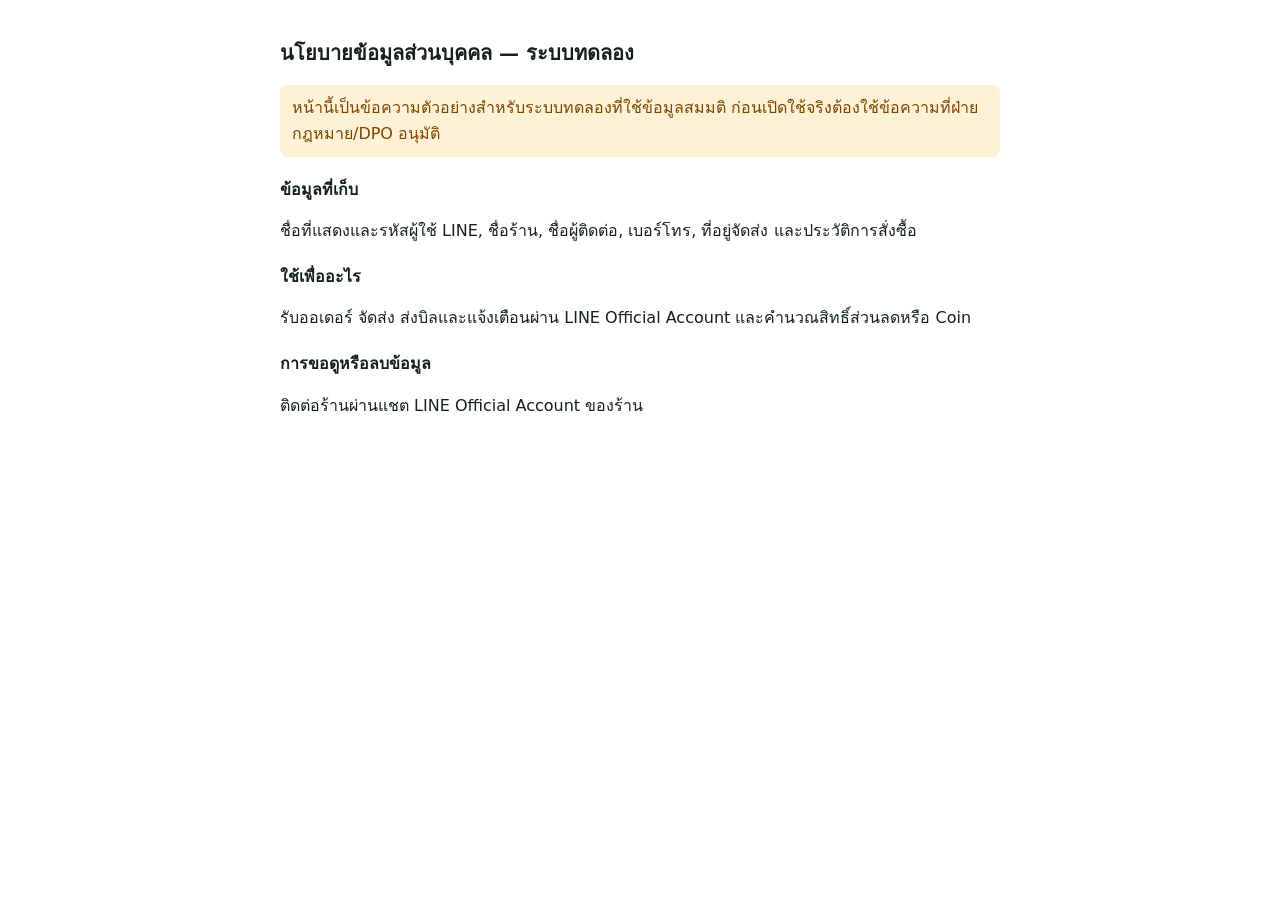
==== privacy.html @ 8c4835cb "Add files via upload" ====
<!doctype html>
<html lang="th">
<head>
<meta charset="utf-8">
<meta name="viewport" content="width=device-width, initial-scale=1">
<title>นโยบายข้อมูลส่วนบุคคล (ฉบับทดลอง)</title>
<style>
body{margin:0;background:#fff;color:#15201B;font-family:system-ui,-apple-system,"Segoe UI","Noto Sans Thai",sans-serif;line-height:1.6}
main{max-width:720px;margin:0 auto;padding:24px 16px}
h1{font-size:20px}h2{font-size:16px;margin-top:20px}
.note{background:#FFF1D6;color:#7A4600;padding:10px 12px;border-radius:8px}
@media (prefers-color-scheme: dark){body{background:#0E1311;color:#E4EBE8}.note{background:#33260E;color:#F2B552}}
</style>
</head>
<body>
<main>
<h1>นโยบายข้อมูลส่วนบุคคล — ระบบทดลอง</h1>
<p class="note">หน้านี้เป็นข้อความตัวอย่างสำหรับระบบทดลองที่ใช้ข้อมูลสมมติ ก่อนเปิดใช้จริงต้องใช้ข้อความที่ฝ่ายกฎหมาย/DPO อนุมัติ</p>
<h2>ข้อมูลที่เก็บ</h2>
<p>ชื่อที่แสดงและรหัสผู้ใช้ LINE, ชื่อร้าน, ชื่อผู้ติดต่อ, เบอร์โทร, ที่อยู่จัดส่ง และประวัติการสั่งซื้อ</p>
<h2>ใช้เพื่ออะไร</h2>
<p>รับออเดอร์ จัดส่ง ส่งบิลและแจ้งเตือนผ่าน LINE Official Account และคำนวณสิทธิ์ส่วนลดหรือ Coin</p>
<h2>การขอดูหรือลบข้อมูล</h2>
<p>ติดต่อร้านผ่านแชต LINE Official Account ของร้าน</p>
</main>
</body>
</html>
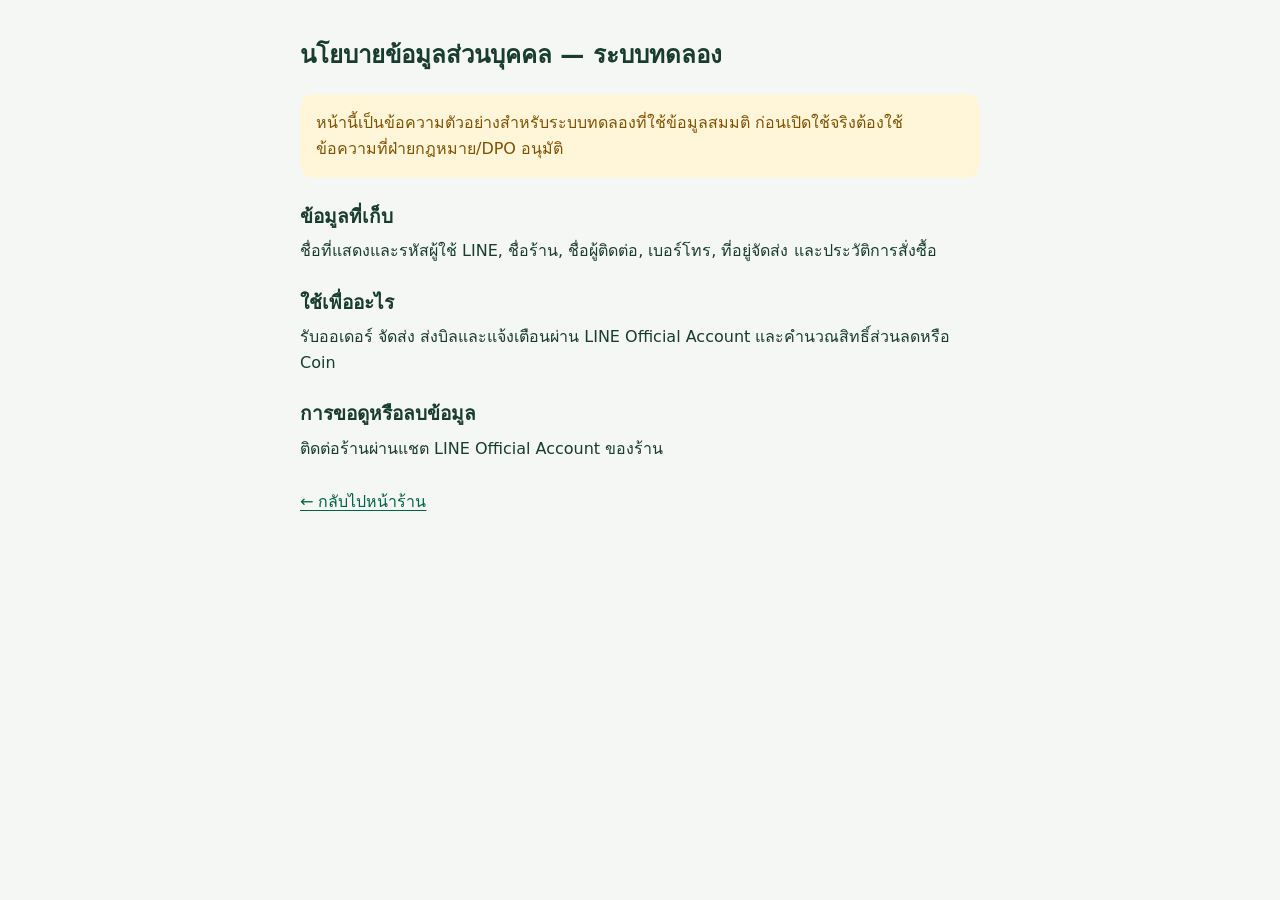
==== commit cb377441: "Add files via upload" ====
--- a/privacy.html
+++ b/privacy.html
@@ -4,16 +4,10 @@
 <meta charset="utf-8">
 <meta name="viewport" content="width=device-width, initial-scale=1">
 <title>นโยบายข้อมูลส่วนบุคคล (ฉบับทดลอง)</title>
-<style>
-body{margin:0;background:#fff;color:#15201B;font-family:system-ui,-apple-system,"Segoe UI","Noto Sans Thai",sans-serif;line-height:1.6}
-main{max-width:720px;margin:0 auto;padding:24px 16px}
-h1{font-size:20px}h2{font-size:16px;margin-top:20px}
-.note{background:#FFF1D6;color:#7A4600;padding:10px 12px;border-radius:8px}
-@media (prefers-color-scheme: dark){body{background:#0E1311;color:#E4EBE8}.note{background:#33260E;color:#F2B552}}
-</style>
+<link rel="stylesheet" href="style.css?v=20261004-ui2">
 </head>
 <body>
-<main>
+<main class="privacy-page">
 <h1>นโยบายข้อมูลส่วนบุคคล — ระบบทดลอง</h1>
 <p class="note">หน้านี้เป็นข้อความตัวอย่างสำหรับระบบทดลองที่ใช้ข้อมูลสมมติ ก่อนเปิดใช้จริงต้องใช้ข้อความที่ฝ่ายกฎหมาย/DPO อนุมัติ</p>
 <h2>ข้อมูลที่เก็บ</h2>
@@ -22,6 +16,7 @@
 <p>รับออเดอร์ จัดส่ง ส่งบิลและแจ้งเตือนผ่าน LINE Official Account และคำนวณสิทธิ์ส่วนลดหรือ Coin</p>
 <h2>การขอดูหรือลบข้อมูล</h2>
 <p>ติดต่อร้านผ่านแชต LINE Official Account ของร้าน</p>
+<p style="margin-top:28px"><a href="index.html?page=home">← กลับไปหน้าร้าน</a></p>
 </main>
 </body>
 </html>
--- a/style.css
+++ b/style.css
@@ -0,0 +1,86 @@
+/* Betagro Shop Phokeaw · white & green · no external font / icon dependency */
+:root{--bg:#F5F7F4;--surface:#FFFFFF;--surface-2:#F2F6F1;--sunk:#E7EEE8;--ink:#183C30;--ink-2:#465E53;--muted:#617368;--line:#E0E8DF;--line-2:#BBCDBF;--brand:#00845F;--brand-btn:#006B4E;--brand-ink:#006346;--brand-soft:#E9F4EC;--accent:#205B54;--accent-soft:#EAF3F2;--accent-ink:#235A54;--warn:#805200;--warn-soft:#FFF5D9;--bad:#AC2D26;--bad-soft:#FCEDEB;--good:#006346;--good-soft:#E9F4EC;--radius:18px;--top-height:90px;color-scheme:light}
+*{box-sizing:border-box}
+[hidden]{display:none!important}
+html{scroll-padding-top:100px}
+html,body{margin:0;background:var(--bg);color:var(--ink);font-family:"Leelawadee UI","Noto Sans Thai","Sukhumvit Set",system-ui,-apple-system,"Segoe UI",sans-serif;font-size:16px;line-height:1.6;-webkit-text-size-adjust:100%}
+button,input,select,textarea{font:inherit;color:inherit}
+button,a,input,select,textarea{-webkit-tap-highlight-color:transparent}
+button{touch-action:manipulation}
+button:focus-visible,a:focus-visible,input:focus-visible,select:focus-visible,textarea:focus-visible,summary:focus-visible{outline:3px solid #BD8B25;outline-offset:3px}
+button{cursor:pointer}button:disabled{cursor:not-allowed}
+a{color:var(--brand-ink);text-underline-offset:3px}
+h1,h2,h3,p{margin:0}h2{font-size:19px;line-height:1.5}h3{font-size:16px;line-height:1.5}small{font-size:13px}
+.ui-icon{display:inline-block;width:24px;height:24px;vertical-align:middle;flex-shrink:0}
+.top{position:sticky;top:0;z-index:5;background:var(--surface);border-bottom:1px solid var(--line)}
+.top-inner{max-width:1000px;margin:auto;display:flex;align-items:center;gap:12px;min-height:var(--top-height);padding:12px 20px}
+.top .t{flex:1;min-width:0;line-height:1.45}.top h1{font-size:16px;font-weight:700;overflow-wrap:anywhere}.top .t small{color:var(--muted);font-size:12px;display:block}.brand-name{font-family:Arial,sans-serif;font-size:12px;letter-spacing:1px;font-weight:800;display:block;color:var(--brand-ink);margin-bottom:3px}.brand-name span{font-family:"Leelawadee UI",sans-serif;font-weight:400;letter-spacing:0;color:var(--muted)}
+.brand-symbol{display:grid;place-items:center;width:44px;height:44px;flex-shrink:0;border:1px solid var(--line);border-radius:14px;background:var(--brand-soft);color:var(--brand-ink)}.brand-symbol .ui-icon{width:25px;height:25px}.demo-tag{font:700 10px Arial,sans-serif;letter-spacing:.8px;background:var(--surface-2);padding:5px 7px;border-radius:5px;color:var(--muted)}
+.ic{display:inline-grid;place-items:center;min-width:44px;width:44px;height:44px;border-radius:50%;border:1px solid var(--line);background:var(--surface);font-size:22px;flex-shrink:0}
+.wrap{max-width:760px;margin:0 auto;padding:20px 20px calc(116px + env(safe-area-inset-bottom,0px));display:flex;flex-direction:column;gap:18px;min-width:0}.wrap.wide{max-width:1140px}
+.box{background:var(--surface);border:1px solid var(--line);border-radius:var(--radius);padding:20px;min-width:0}.box h3{margin:0 0 10px}
+.row{display:flex;justify-content:space-between;gap:16px;padding:7px 0;font-size:14px;align-items:flex-start}.row span:first-child{color:var(--ink-2);min-width:0;overflow-wrap:anywhere}.row>span:last-child,.row>strong:last-child{flex-shrink:0;max-width:70%;text-align:right}.row .step{flex-shrink:0}.row.tot{font-weight:700;border-top:1px solid var(--line);margin-top:8px;padding-top:14px;align-items:center}.row.disc span:last-child{color:var(--good)}
+.num{font-variant-numeric:tabular-nums}.mono{font-family:ui-monospace,Menlo,Consolas,monospace;font-size:.9em;overflow-wrap:anywhere}.hint{font-size:13px;color:var(--muted);line-height:1.6}.price{font:750 23px/1.4 system-ui,sans-serif;letter-spacing:-.7px;color:var(--brand-ink);font-variant-numeric:tabular-nums}.big{font-size:28px;font-weight:700;color:var(--brand-ink)}
+.btn{display:inline-flex;align-items:center;justify-content:center;gap:8px;min-height:48px;padding:10px 18px;border-radius:12px;border:1px solid var(--line-2);background:var(--surface);font-weight:600;text-decoration:none;line-height:1.45;text-align:center}.btn.pri{background:var(--brand-btn);border-color:var(--brand-btn);color:#fff;box-shadow:0 4px 12px #006B4E12}.btn.blue{background:var(--accent);border-color:var(--accent);color:#fff}.btn.bad{color:var(--bad);border-color:var(--bad);background:var(--surface)}.btn.sm{min-height:44px;padding:8px 12px;font-size:13px}.btn.block{width:100%}.btn[disabled]{opacity:.48}.btn .ui-icon{width:20px;height:20px}.text-btn{border:0;background:transparent;color:var(--brand-ink);padding:10px 0;min-height:44px;font-size:14px;font-weight:700}
+.shop-hero{position:relative;isolation:isolate;overflow:hidden;border-radius:22px;background:#E7F0E3;min-height:226px;display:flex;align-items:center}.shop-hero>img{position:absolute;inset:0;width:100%;height:100%;object-fit:cover;object-position:70% 55%;z-index:-2}.shop-hero:after{content:"";position:absolute;inset:0;background:linear-gradient(90deg,#EAF1E6 5%,#EAF1E6F5 34%,#EAF1E608 80%);z-index:-1}.hero-copy{padding:27px;width:69%}.eyebrow{font:700 10px Arial,sans-serif;letter-spacing:.6px;color:#386748}.hero-copy h2{font-size:30px;line-height:1.35;letter-spacing:-.5px;color:#17472E;margin:11px 0}.hero-copy p{font-size:13px;color:#376046}.hero-tag{display:inline-block;font-size:12px;background:#fffC;color:#214B31;padding:5px 10px;border-radius:7px;margin-top:16px}.image-note{position:absolute;bottom:8px;right:10px;color:#183C30;background:#fffD;border-radius:4px;padding:1px 5px;font-size:10px}
+.intro{text-align:center;padding:12px 0}.intro h2{font-size:25px}.intro p{font-size:14px;color:var(--muted);margin-top:8px}.section-heading{display:flex;align-items:center;justify-content:space-between;gap:10px}.section-heading h2{display:flex;align-items:center;gap:8px;font-size:18px}.section-heading>.hint{font-size:12px}.section-sub{font-size:13px;color:var(--muted);margin:4px 0 12px}
+.tiles{display:grid;grid-template-columns:repeat(3,minmax(0,1fr));gap:10px}.tile{background:var(--surface);border:1px solid var(--line);border-radius:16px;padding:16px 5px;text-align:center;min-height:124px;display:flex;flex-direction:column;align-items:center;justify-content:center;gap:5px}.tile b{font-size:14px;font-weight:700;white-space:nowrap}.tile small{font-size:11px;color:var(--muted)}.tile-icon{display:grid;place-items:center;width:44px;height:44px;border-radius:14px;background:var(--brand-soft);color:var(--brand-ink);margin-bottom:3px}.tile.featured{background:var(--brand-btn);border-color:var(--brand-btn);color:#fff}.tile.featured .tile-icon{background:#FFFFFF20;color:#fff}.tile.featured small{color:#D3E8DD}.tile.featured b{font-size:16px}.tile:hover,.btn:not(:disabled):hover{filter:brightness(.98)}
+.benefit-strip{display:flex;gap:12px;align-items:center;border:1px solid var(--line);border-radius:16px;background:var(--surface);padding:14px 16px;text-align:left}.benefit-icon{color:var(--brand-ink);background:var(--brand-soft);border-radius:50%;padding:9px}.benefit-strip small{display:block;font-size:12px;color:var(--muted)}.benefit-strip b{font-size:25px;line-height:1.3;display:block}.benefit-strip b span{font-size:13px;font-weight:500}.benefit-end{margin-left:auto;font-size:12px;color:var(--muted);text-align:right}.coupon-strip{display:flex;align-items:center;gap:12px;padding:13px 15px;border:1px dashed #C3D9BA;border-radius:14px;background:#F0F6E9;color:#35582E}.coupon-strip b{font-size:14px}.coupon-strip small{display:block;font-size:12px}.demo-note{text-align:center;font-size:11px;color:var(--muted);margin:2px 0}
+.bottom-nav{position:fixed;bottom:0;left:0;right:0;z-index:6;display:flex;justify-content:center;background:var(--surface);border-top:1px solid var(--line);padding:8px 12px calc(8px + env(safe-area-inset-bottom,0px));box-shadow:0 -3px 18px #183C3005}.bottom-nav button{max-width:180px;flex:1;display:flex;flex-direction:column;align-items:center;gap:3px;min-height:51px;border:0;background:transparent;color:var(--muted);font-size:11px;padding:4px;border-radius:12px}.bottom-nav button.on{color:var(--brand-ink);font-weight:700;background:var(--brand-soft)}.bottom-nav .ui-icon{width:23px;height:23px}
+.catalog-tools{display:flex;flex-direction:column;gap:13px}.search-box{display:flex;align-items:center;gap:10px;border:1px solid var(--line-2);border-radius:14px;background:var(--surface);padding:0 14px;color:var(--muted)}.search-box input{min-width:0;flex:1;border:0;background:transparent;min-height:50px;outline-offset:0}.search-box:focus-within{border-color:var(--brand-ink);box-shadow:0 0 0 2px var(--brand-soft)}.search-box input::placeholder{color:var(--muted);font-size:14px}.chips{display:flex;gap:8px;overflow-x:auto;padding:3px 1px 6px;scrollbar-width:thin}.chip{border:1px solid var(--line);background:var(--surface);border-radius:999px;min-height:44px;padding:8px 17px;font-size:14px;white-space:nowrap;flex-shrink:0}.chip.on{background:var(--brand-btn);color:#fff;border-color:var(--brand-btn);font-weight:700}
+.bundle-section{background:#EBF2E4;border:1px solid #DFE9D6;border-radius:20px;padding:18px}.bundle-grid{display:grid;grid-template-columns:1fr 1fr;gap:12px}.bundle{background:var(--surface);border:1px solid #D9E5D2;border-radius:15px;padding:16px;display:flex;flex-direction:column;gap:9px;min-width:0}.bundle-top{display:flex;align-items:center;justify-content:space-between;color:var(--brand-ink)}.bundle-top .ui-icon{width:30px;height:30px}.bundle-label{font-size:11px;letter-spacing:.1px;background:var(--brand-soft);padding:4px 8px;border-radius:5px}.bundle .nm{font-size:16px}.bundle .it{font-size:12px;color:var(--muted);flex:1}.bundle-buy{display:flex;align-items:center;justify-content:space-between;gap:10px}.bundle-buy small{font-size:11px;color:var(--muted)}.saving{font-size:11px;color:var(--good)}.saving s{color:var(--muted);margin-right:5px}.bundle-section>p.hint{margin-top:10px;font-size:11px}.monthly-pick{display:flex;gap:12px;align-items:center;border-radius:14px;padding:15px;background:var(--accent-soft);color:var(--accent-ink)}.monthly-pick>span{flex:1;min-width:0}.monthly-pick small{display:block;font-size:11px}.monthly-pick b{font-size:14px}.monthly-pick strong{text-align:right;font-size:20px;flex-shrink:0}.monthly-pick strong small{font-size:11px;font-weight:400}
+.prod{display:grid;grid-template-columns:44px minmax(0,1fr);gap:10px 12px;padding:20px 0;border-top:1px solid var(--line)}.product-section .section-heading{padding-bottom:13px}.product-section .section-heading+.prod{border-top:0}.prod:last-child{padding-bottom:0}.product-symbol{width:44px;height:44px;display:grid;place-items:center;background:var(--surface-2);border-radius:12px;color:var(--brand-ink)}.product-symbol .ui-icon{width:27px;height:27px}.product-info .nm{font-size:16px;margin:0 0 4px;line-height:1.45}.product-meta{font:11px system-ui,sans-serif;color:var(--muted)}.product-buy{grid-column:2;display:flex;align-items:center;justify-content:space-between;gap:8px}.product-buy small{font-size:12px;color:var(--muted)}.tiers{grid-column:2;display:flex;flex-wrap:wrap;gap:6px;font-size:11px;color:var(--ink-2)}.tiers>span{background:var(--surface-2);padding:4px 7px;border-radius:5px}.tiers b{margin-left:3px}.prod.oos .product-symbol,.prod.oos .price{color:var(--muted)}.prod.oos{background:var(--surface-2);margin:0 -8px;padding-left:8px;padding-right:8px;border-radius:12px}.badge{display:inline-block;font-size:10px;padding:2px 7px;border-radius:5px;background:var(--brand-soft);color:var(--brand-ink);font-weight:600;margin-left:4px;vertical-align:2px;white-space:nowrap;font-family:"Leelawadee UI",sans-serif}.badge.r{background:var(--bad-soft);color:var(--bad)}.badge.b{background:var(--accent-soft);color:var(--accent-ink)}
+.step{display:inline-flex;align-items:center;border:1px solid var(--line-2);border-radius:12px;overflow:hidden;height:44px;background:var(--surface);flex-shrink:0}.step button{width:44px;height:44px;border:0;background:var(--brand-soft);color:var(--brand-ink);font-size:23px;line-height:1}.step span{min-width:32px;text-align:center;font-weight:700;font-size:15px;font-variant-numeric:tabular-nums}.add-btn{height:44px;min-height:44px;padding:7px 16px;min-width:92px;font-size:14px;color:var(--brand-ink);border-color:#C1D7C9;background:var(--brand-soft)}.add-btn>span{font-size:21px;line-height:1}.nudge{grid-column:1/-1;font-size:12px;color:var(--brand-ink);background:var(--brand-soft);border-radius:10px;padding:3px 10px;display:flex;justify-content:space-between;align-items:center;gap:6px}.nudge button{border:0;background:transparent;color:var(--brand-ink);font-size:13px;white-space:nowrap;font-weight:700;min-height:44px;min-width:64px}
+.foot{position:fixed;left:0;right:0;bottom:0;z-index:6;background:var(--surface);border-top:1px solid var(--line);box-shadow:0 -4px 24px #183C3007}.foot-inner{max-width:760px;margin:auto;padding:12px 20px calc(12px + env(safe-area-inset-bottom,0px));display:flex;gap:12px;align-items:center}.foot .sum{flex:1;min-width:0;line-height:1.4}.foot .sum b{display:block;font:700 26px/1.3 system-ui,sans-serif;letter-spacing:-.7px;color:var(--brand-ink)}.foot .sum small{color:var(--muted);font-size:11px;display:block}.foot .btn{min-height:51px}.foot .btn .ui-icon{width:19px;height:19px}
+.cart-item{display:grid;grid-template-columns:minmax(0,1fr) auto;gap:10px 12px;border-bottom:1px solid var(--line);padding:16px 0}.cart-item:first-child{padding-top:0}.cart-item:last-child{border-bottom:0;padding-bottom:0}.cart-item h3{font-size:15px;margin:0;line-height:1.5}.cart-item>.step{grid-column:1/-1;justify-self:end}.cart-item>strong{font-size:17px}.order-summary{border-top:3px solid var(--brand-btn)}.order-summary>p{margin-top:10px}.coin-toggle{align-items:center!important}.coin-toggle>span{flex:1}.coin-toggle small{display:block;color:var(--muted);font-size:12px;margin-top:3px}.coin-toggle>.ui-icon{color:var(--brand-ink);width:29px;height:29px}
+.alert{border-radius:12px;padding:13px 15px;font-size:14px;overflow-wrap:anywhere;border-left:3px solid currentColor}.alert.warn{background:var(--warn-soft);color:var(--warn)}.alert.ok{background:var(--good-soft);color:var(--good)}.alert.info{background:var(--accent-soft);color:var(--accent-ink)}.alert.bad{background:var(--bad-soft);color:var(--bad)}
+.field{display:flex;flex-direction:column;gap:7px;min-width:0}.field label{font-size:14px;color:var(--ink-2);font-weight:600}.field input,.field select,.field textarea{border:1px solid var(--line-2);background:var(--surface);border-radius:10px;padding:12px;min-height:48px;width:100%;font-size:16px}.field textarea{resize:vertical}.form{display:flex;flex-direction:column;gap:18px}.chk{display:flex;gap:12px;align-items:flex-start;font-size:14px;cursor:pointer}.chk input{margin-top:3px;width:22px;height:22px;flex-shrink:0;accent-color:var(--brand-btn)}.chk+.chk{margin-top:14px}.chk span{min-width:0}
+.qr{display:flex;flex-direction:column;align-items:center;gap:14px;text-align:center;padding:26px 20px}.qr .code{background:#fff;padding:12px;border:1px solid #DFE6E0;border-radius:15px;line-height:0}.qr .code svg,.qr .code img{width:200px;height:200px;max-width:100%}.qr>.copy{align-self:stretch}.qr>b{font-size:18px}.qr>.mono{background:var(--brand-soft);padding:6px 16px;border-radius:6px;color:var(--brand-ink)}.kv{display:grid;grid-template-columns:repeat(3,minmax(0,1fr));gap:10px}.kv>div{background:var(--surface);border:1px solid var(--line);border-radius:15px;padding:16px 12px;min-width:0}.kv small{display:block;color:var(--muted);font-size:12px}.kv b{font-size:24px;overflow-wrap:anywhere}.kv>div:first-child{background:var(--brand-btn);color:#fff;border-color:var(--brand-btn)}.kv>div:first-child small{color:#D5E7DD}
+.pill{display:inline-block;border-radius:999px;padding:4px 10px;font-size:12px;font-weight:600;background:var(--sunk);color:var(--ink-2);white-space:nowrap}.pill.new{background:var(--warn-soft);color:var(--warn)}.pill.appr{background:var(--accent-soft);color:var(--accent-ink)}.pill.bill{background:#F5EEE1;color:#885410}.pill.paid{background:var(--good-soft);color:var(--good)}.pill.red{background:var(--bad-soft);color:var(--bad)}.bill-card{text-align:left;width:100%;display:flex;flex-direction:column;gap:10px}.bill-card-head,.bill-card-foot{display:flex;justify-content:space-between;align-items:center;gap:12px}.bill-card-foot>div{display:flex;flex-direction:column;gap:3px}.bill-card-foot small{font-size:12px;color:var(--muted)}.bill-link{font-size:13px;font-weight:700;color:var(--brand-ink)}
+.order-progress{list-style:none;margin:0;padding:16px 6px;display:flex;background:var(--surface);border:1px solid var(--line);border-radius:15px}.order-progress li{position:relative;flex:1;display:flex;flex-direction:column;align-items:center;text-align:center;font-size:11px;color:var(--muted);gap:6px;z-index:0}.order-progress li:before{content:"";position:absolute;top:16px;right:50%;width:100%;height:2px;background:var(--line);z-index:-1}.order-progress li:first-child:before{display:none}.order-progress li>span{display:grid;place-items:center;border:2px solid var(--line);width:34px;height:34px;border-radius:50%;background:var(--surface);font-size:13px}.order-progress .complete{color:var(--brand-ink);font-weight:700}.order-progress .complete>span{background:var(--brand-btn);border-color:var(--brand-btn);color:#fff}.order-progress .complete:before{background:var(--brand-btn)}.order-progress .ui-icon{width:18px;height:18px}.success-panel{text-align:center;padding:34px 16px}.success-icon{display:inline-grid;place-items:center;background:var(--brand-soft);color:var(--brand-ink);width:76px;height:76px;border-radius:50%;margin-bottom:20px}.success-icon .ui-icon{width:38px;height:38px}.success-panel h2{font-size:22px;margin-bottom:12px}.success-panel p{margin-top:10px}
+.tabs{display:flex;gap:8px;overflow-x:auto;background:var(--surface);border-bottom:1px solid var(--line);padding:0 max(16px,calc((100vw - 1100px)/2));position:sticky;top:var(--top-height);z-index:4}.tab{border:0;background:none;padding:15px 12px;min-height:54px;font-weight:600;color:var(--muted);border-bottom:3px solid transparent;white-space:nowrap;font-size:14px}.tab.on{color:var(--brand-ink);border-bottom-color:var(--brand-btn)}.tab .cnt{display:inline-block;min-width:19px;padding:0 5px;border-radius:9px;background:var(--bad);color:#fff;font-size:11px;margin-left:5px}.admin-overview{display:grid;grid-template-columns:repeat(4,1fr);gap:12px}.stat-card{display:flex;flex-direction:column;gap:8px;text-align:left;background:var(--surface);border:1px solid var(--line);border-radius:15px;padding:16px}.stat-card>span{font-size:12px;color:var(--muted)}.stat-card>strong{font:700 30px system-ui,sans-serif;color:var(--brand-ink)}.ord{border:1px solid var(--line);border-radius:16px;padding:20px;background:var(--surface);display:flex;flex-direction:column;gap:11px;min-width:0}.ord-h{display:flex;flex-wrap:wrap;gap:8px;align-items:center}.pos{background:#F2F6EB;border:1px dashed #C8D7B7;border-radius:12px;padding:14px 16px;font-size:14px;color:#34502E}.pos>b{display:block;margin-bottom:5px}.acts{display:flex;flex-wrap:wrap;gap:12px;align-items:flex-end}.acts .field{flex:1;min-width:140px}.acts input[type=file]{max-width:100%;font-size:14px}.tblw{overflow-x:auto;max-width:100%;border:1px solid var(--line);border-radius:12px;background:var(--surface);overscroll-behavior-inline:contain}table{border-collapse:collapse;width:100%;font-size:14px}th{text-align:left;font-weight:600;color:var(--ink-2);background:var(--surface-2);padding:12px;border-bottom:1px solid var(--line);white-space:nowrap}td{padding:12px;border-bottom:1px solid var(--line);vertical-align:top;min-width:90px}tr:last-child td{border-bottom:0}td.r,th.r{text-align:right}tr.warn td{background:var(--warn-soft)}tr.bad td{background:var(--bad-soft)}td input[type=checkbox]{width:24px;height:24px;accent-color:var(--brand-btn)}summary{cursor:pointer;min-height:32px;font-weight:600}
+.toast{position:fixed;left:50%;bottom:calc(104px + env(safe-area-inset-bottom,0px));transform:translateX(-50%);background:#163F32;color:#fff;padding:13px 20px;border-radius:14px;font-size:14px;z-index:20;max-width:calc(100% - 32px);width:max-content;text-align:center;box-shadow:0 8px 30px #15362B25}.busy{position:fixed;inset:0;background:#17352B40;z-index:15;display:flex;align-items:center;justify-content:center;backdrop-filter:blur(2px)}.busy>div{background:var(--surface);padding:27px;border:1px solid var(--line);border-radius:20px;font-size:15px;display:flex;flex-direction:column;align-items:center;gap:14px;max-width:calc(100% - 40px);box-shadow:0 20px 60px #183C3020}.busy small{color:var(--muted);font-size:12px}.copy{display:flex;gap:8px;min-width:0}.copy input{flex:1;min-width:0;border:1px solid var(--line-2);border-radius:10px;padding:10px;background:var(--surface-2);font-size:13px}.empty{color:var(--muted);text-align:center;padding:32px 18px;border:1px dashed var(--line-2);border-radius:16px;font-size:14px;display:flex;flex-direction:column;align-items:center;gap:10px;background:var(--surface)}.empty>.ui-icon{width:40px;height:40px;color:var(--brand-ink)}.empty b{color:var(--ink)}.boot{padding:15vh 20px;text-align:center;color:var(--ink);display:flex;flex-direction:column;gap:22px;align-items:center}.boot-brand{font:800 20px Arial,sans-serif;letter-spacing:2px;color:var(--brand-ink)}.boot small{color:var(--muted)}.spinner{display:inline-block;width:28px;height:28px;border:3px solid var(--line);border-top-color:var(--brand-btn);border-radius:50%;animation:spin .8s linear infinite;flex-shrink:0}.privacy-page{max-width:720px;margin:auto;padding:36px 20px}.privacy-page h1{font-size:24px}.privacy-page h2{margin:24px 0 8px}.privacy-page .note{background:var(--warn-soft);color:var(--warn);padding:16px;border-radius:14px;margin:20px 0}
+@keyframes spin{to{transform:rotate(360deg)}}
+@media(min-width:900px){.shop-hero{min-height:250px}.hero-copy h2{font-size:36px}.tiles{gap:14px}.tile{min-height:137px}.catalog-wrap{max-width:860px}.catalog-wrap+.foot .foot-inner{max-width:860px}.product-section .prod{grid-template-columns:52px minmax(0,1fr) auto}.product-buy{grid-column:3;grid-row:1/3;min-width:240px}.tiers{grid-column:2}.product-symbol{grid-row:1/3;width:50px;height:50px}.bundle-buy{gap:16px}.wide .ord .row{max-width:780px}}
+@media(max-width:600px){.wrap{padding:16px 16px calc(116px + env(safe-area-inset-bottom,0px));gap:16px}.top-inner{padding:11px 16px;gap:10px}.box{padding:16px}.bundle-grid{grid-template-columns:1fr}.bundle-section{padding:16px}.shop-hero{min-height:205px}.hero-copy{padding:22px;width:76%}.hero-copy h2{font-size:27px}.hero-copy p{font-size:12px}.shop-hero>img{object-position:69% 50%}.hero-tag{margin-top:12px;font-size:11px}.foot-inner{padding:12px 16px calc(12px + env(safe-area-inset-bottom,0px))}.foot .btn{font-size:14px;padding:11px 14px}.tile{min-height:117px;padding:13px 4px}.tiles{gap:8px}.tile-icon{width:39px;height:39px;border-radius:12px}.tile b{font-size:13px}.tile small{font-size:10px}.tile.featured b{font-size:15px}.brand-name{font-size:11px}.top h1{font-size:15px}.admin-overview{grid-template-columns:1fr 1fr;gap:10px}.stat-card{padding:14px}.ord{padding:16px}.tabs{top:var(--top-height)}.kv{gap:7px}.kv>div{padding:13px 10px}.kv b{font-size:22px}.kv small{font-size:11px}.order-summary .row{font-size:13px}}
+@media(max-width:359px){.wrap{padding-left:12px;padding-right:12px}.top-inner{padding-left:12px;padding-right:12px;gap:7px}.brand-name span{display:none}.top .t small{font-size:10px}.tile b{font-size:12px}.tile small{font-size:9px}.hero-copy{width:88%}.hero-copy h2{font-size:25px}.product-buy{grid-column:1/-1}.tiers{grid-column:1/-1}.section-heading h2{font-size:16px}.section-heading>.hint{display:none}.benefit-strip{padding:12px;gap:8px}.benefit-end{font-size:10px}.foot .btn{font-size:13px;padding:11px}.foot .btn .ui-icon{display:none}}
+@media(prefers-color-scheme:dark){:root{--bg:#0F1D17;--surface:#192A21;--surface-2:#21382A;--sunk:#243D2E;--ink:#E6F0E7;--ink-2:#C0D0C3;--muted:#A5B6A8;--line:#324738;--line-2:#526E59;--brand-btn:#006B4E;--brand-ink:#A0DFB2;--brand-soft:#233F2D;--accent:#28675C;--accent-soft:#203D35;--accent-ink:#BAE6D4;--warn:#F1CF88;--warn-soft:#3D321D;--bad:#FFB2A7;--bad-soft:#452824;--good:#A0DFB2;--good-soft:#233F2D;color-scheme:dark}.bundle-section{background:#1D3020;border-color:var(--line)}.bundle{border-color:var(--line)}.coupon-strip{background:#243A26;border-color:var(--line-2);color:#CAE3B9}.pos{background:#263921;border-color:var(--line-2);color:#D1E2BF}.pill.bill{background:#3D321D;color:#F1CF88}.order-summary{border-top-color:#74BE8B}.add-btn{border-color:var(--line-2)}.shop-hero{color-scheme:light}.qr .code{border-color:#fff}}
+@media(prefers-reduced-motion:reduce){*{scroll-behavior:auto!important}.spinner{animation:none;border-top-color:var(--brand-ink)}}
+@media(max-width:600px){.bundle-grid{grid-template-columns:none;grid-auto-flow:column;grid-auto-columns:92%;overflow-x:auto;scroll-snap-type:x proximity;padding-bottom:8px;scrollbar-width:thin}.bundle{scroll-snap-align:start}.bundle-buy .step{height:44px}.bundle-buy .step button{width:44px}.bundle-buy .step span{min-width:26px}}
+/* ===== v2: ส่วนเพิ่ม (คงโทนขาว–เขียว) ===== */
+.row-flex{display:flex;align-items:center;gap:8px;flex-wrap:wrap}.alert.row-flex .ui-icon{width:20px;height:20px}
+.notice{display:flex;align-items:center;gap:12px;width:100%;text-align:left;border-radius:16px;padding:14px 16px;border:1px solid var(--line);background:var(--surface)}.notice>span{flex:1;min-width:0}.notice b{display:block;font-size:15px}.notice small{display:block;font-size:12px;color:var(--muted)}.notice>.ui-icon:first-child{width:28px;height:28px}.notice>.ui-icon:last-child{width:18px;height:18px;color:var(--muted)}
+.notice.warn{background:var(--warn-soft);border-color:#EED9A6;color:var(--warn)}.notice.info{background:var(--accent-soft);color:var(--accent-ink)}.notice.ok{background:var(--brand-soft);color:var(--brand-ink)}
+.bottom-nav button{position:relative}.bottom-nav .dot{position:absolute;top:6px;left:calc(50% + 8px);width:9px;height:9px;border-radius:50%;background:var(--bad);border:2px solid var(--surface)}
+.empty-state{display:flex;flex-direction:column;align-items:center;gap:14px;text-align:center;padding:30px 20px}.empty-state>.ui-icon{width:42px;height:42px;color:var(--warn)}.empty-state h2{font-size:18px}
+.tech{display:block;color:var(--muted);font-size:11px;margin-top:6px;overflow-wrap:anywhere}.tech-detail{font-size:12px;color:var(--muted);text-align:left;align-self:stretch}.tech-detail small{display:block;overflow-wrap:anywhere;margin-top:6px}
+.product-photo{width:44px;height:44px;border-radius:12px;object-fit:cover;background:var(--surface-2);display:block}.prod.has-img{grid-template-columns:76px minmax(0,1fr)}.prod.has-img .product-photo{width:76px;height:76px;grid-row:1/3;border-radius:14px}
+.prod.oos .product-photo{filter:grayscale(.8);opacity:.6}.product-photo.sm{width:40px;height:40px;border-radius:8px;margin-bottom:6px}.bundle-photo{width:100%;height:132px;object-fit:cover;border-radius:12px;background:var(--surface-2)}
+.img-cell{min-width:64px}.img-cell .product-symbol{width:40px;height:40px;margin-bottom:6px}
+.geo-box{display:flex;align-items:center;gap:10px;flex-wrap:wrap}.geo-box .hint{flex:1;min-width:150px}
+.slip-box{display:flex;gap:14px;align-items:center;border:1px dashed var(--line-2);border-radius:14px;padding:12px;background:var(--surface-2)}.slip-box>img{width:72px;height:96px;object-fit:cover;border-radius:8px;border:1px solid var(--line);background:#fff}.slip-ph{display:grid;place-items:center;width:72px;height:96px;border-radius:8px;background:var(--surface);color:var(--brand-ink);flex-shrink:0}.slip-ph .ui-icon{width:34px;height:34px}.slip-box>div{display:flex;flex-direction:column;gap:6px;align-items:flex-start;min-width:0}.slip-box label.btn{cursor:pointer}
+.pay-ledger .row.tot .price{font-size:26px}.pay-history{margin-top:10px;font-size:13px}.pay-history summary{font-size:14px;color:var(--ink-2)}
+.day-pick{border:0;padding:0;margin:0;display:flex;flex-wrap:wrap;gap:8px}.day-pick legend{font-size:14px;font-weight:600;color:var(--ink-2);margin-bottom:8px}.day-pick label{position:relative}.day-pick input{position:absolute;opacity:0;inset:0}.day-pick span{display:grid;place-items:center;min-width:46px;height:46px;border-radius:12px;border:1px solid var(--line-2);font-weight:700;background:var(--surface)}.day-pick input:checked+span{background:var(--brand-btn);border-color:var(--brand-btn);color:#fff}.day-pick input:focus-visible+span{outline:3px solid #BD8B25;outline-offset:2px}
+.qty-row{align-items:center}.qty-row input{width:84px;min-height:44px;border:1px solid var(--line-2);border-radius:10px;padding:8px;text-align:center;font-size:16px}
+.confirm-box{border:2px solid var(--brand-btn)}.test-box{border:1px dashed var(--warn);background:var(--warn-soft)}
+/* หลังร้าน */
+.new-banner{position:sticky;top:var(--top-height);z-index:6;display:flex;align-items:center;justify-content:center;gap:10px;width:100%;border:0;background:#B4231A;color:#fff;padding:12px 16px;font-size:15px;animation:pulse 1.6s ease-in-out 3}.new-banner span{opacity:.85;font-size:13px}
+@keyframes pulse{50%{filter:brightness(1.25)}}
+.date-bar{display:flex;flex-direction:column;gap:10px;background:var(--surface);border:1px solid var(--line);border-radius:16px;padding:12px 14px}.date-fields{display:flex;gap:12px;flex-wrap:wrap}.date-fields label{display:flex;align-items:center;gap:8px;font-size:14px;color:var(--ink-2)}.date-fields input{border:1px solid var(--line-2);border-radius:10px;padding:8px 10px;min-height:44px;background:var(--surface)}
+.dl-row{display:flex;gap:8px;flex-wrap:wrap}.dl-grid{display:grid;grid-template-columns:repeat(auto-fill,minmax(170px,1fr));gap:8px;margin-top:8px}
+.adm-search input{min-height:46px}.group-h{display:flex;align-items:center;gap:8px;margin:6px 0 -4px;font-size:16px}.cnt-pill{background:var(--bad);color:#fff;border-radius:99px;font-size:12px;padding:1px 9px}
+.ord.is-new{border-color:#E7B95B;box-shadow:0 0 0 3px #F5D58B33}.box.group summary{font-size:15px}.box.group .ord{margin-top:10px}
+.pay-grid{display:grid;grid-template-columns:repeat(auto-fit,minmax(110px,1fr));gap:8px}.pay-grid>div{background:var(--surface-2);border-radius:10px;padding:8px 10px}.pay-grid small{display:block;font-size:11px;color:var(--muted)}.pay-grid b{font-size:16px;font-variant-numeric:tabular-nums}.pay-grid .neg b{color:var(--bad)}.pay-grid .pos b{color:var(--good)}
+.pay-list{display:flex;flex-direction:column;gap:6px}.pay-row{display:flex;justify-content:space-between;gap:10px;align-items:flex-start;border-top:1px solid var(--line);padding-top:8px;font-size:14px}.pay-acts{display:flex;gap:6px;flex-wrap:wrap;justify-content:flex-end;align-items:center}
+.trip{display:flex;flex-direction:column;gap:6px}.trip.out{border-color:var(--accent)}.kg-bar{height:8px;border-radius:5px;background:var(--sunk);overflow:hidden}.kg-bar span{display:block;height:100%;background:var(--brand-btn);border-radius:5px}
+.stop{display:flex;gap:10px;align-items:flex-start;border-top:1px solid var(--line);padding:10px 0}.stop>input{width:22px;height:22px;margin-top:4px;accent-color:var(--brand-btn);flex-shrink:0}.stop-no{display:grid;place-items:center;width:28px;height:28px;border-radius:50%;background:var(--brand-soft);color:var(--brand-ink);font-weight:700;flex-shrink:0}.stop-main{flex:1;min-width:0}.stop-main .items{font-size:12px}.warn-t{color:var(--warn);font-weight:600}
+.report-grid{display:grid;grid-template-columns:repeat(4,minmax(0,1fr));gap:10px}.report-grid .stat-card strong{font-size:22px}
+.bars{display:flex;flex-direction:column;gap:6px}.bar-row{display:grid;grid-template-columns:64px 1fr 96px 52px;gap:8px;align-items:center;font-size:13px}.bar{height:12px;background:var(--sunk);border-radius:6px;overflow:hidden}.bar i{display:block;height:100%;background:var(--brand);border-radius:6px}.bar-row b{text-align:right;font-variant-numeric:tabular-nums}.bar-row small{color:var(--muted)}
+.team-row{display:grid;grid-template-columns:minmax(0,1fr) 150px auto;gap:10px;align-items:center;border-top:1px solid var(--line);padding:10px 0}.team-row small{display:block}.team-row select{min-height:44px;border:1px solid var(--line-2);border-radius:10px;padding:6px;background:var(--surface)}.team-row.off{opacity:.6}
+.invite-out{display:flex;gap:14px;align-items:center;border:1px solid var(--line);border-radius:14px;padding:12px;background:var(--brand-soft)}.invite-out .code{background:#fff;padding:6px;border-radius:10px;line-height:0}.invite-out .code svg{width:120px;height:120px}.invite-out>div:last-child{display:flex;flex-direction:column;gap:6px;min-width:0;flex:1}
+.job-row{display:flex;justify-content:space-between;align-items:center;gap:10px;border-top:1px solid var(--line);padding:10px 0}.job-row small{display:block}.checks{margin-top:8px}
+.modal{position:fixed;inset:0;background:#0009;z-index:30;display:flex;align-items:center;justify-content:center;padding:16px}.modal-in{background:var(--surface);border-radius:16px;padding:12px;max-width:520px;width:100%;max-height:92vh;display:flex;flex-direction:column;gap:10px}.modal-in img{max-width:100%;max-height:78vh;object-fit:contain;border-radius:10px}
+#print-area{display:none}
+@media print{body.printing>*:not(#print-area){display:none!important}body.printing #print-area{display:block}#print-area{font:12px/1.4 Tahoma,sans-serif;color:#000}.print-trip{page-break-after:always}.print-trip table{width:100%;border-collapse:collapse}.print-trip th,.print-trip td{border:1px solid #444;padding:4px;vertical-align:top;min-width:0}.print-trip h2{font-size:16px;margin:0 0 4px}}
+@media(max-width:600px){.report-grid{grid-template-columns:1fr 1fr}.team-row{grid-template-columns:1fr 1fr}.team-row>div:first-child{grid-column:1/-1}.bar-row{grid-template-columns:52px 1fr 80px}.bar-row small{display:none}.pay-row{flex-direction:column}.pay-acts{justify-content:flex-start}.invite-out{flex-direction:column;align-items:stretch}.invite-out .code{align-self:center}}
+@media(prefers-color-scheme:dark){.notice.warn{border-color:var(--line-2)}.new-banner{background:#8E2A22}.invite-out .code{background:#fff}}
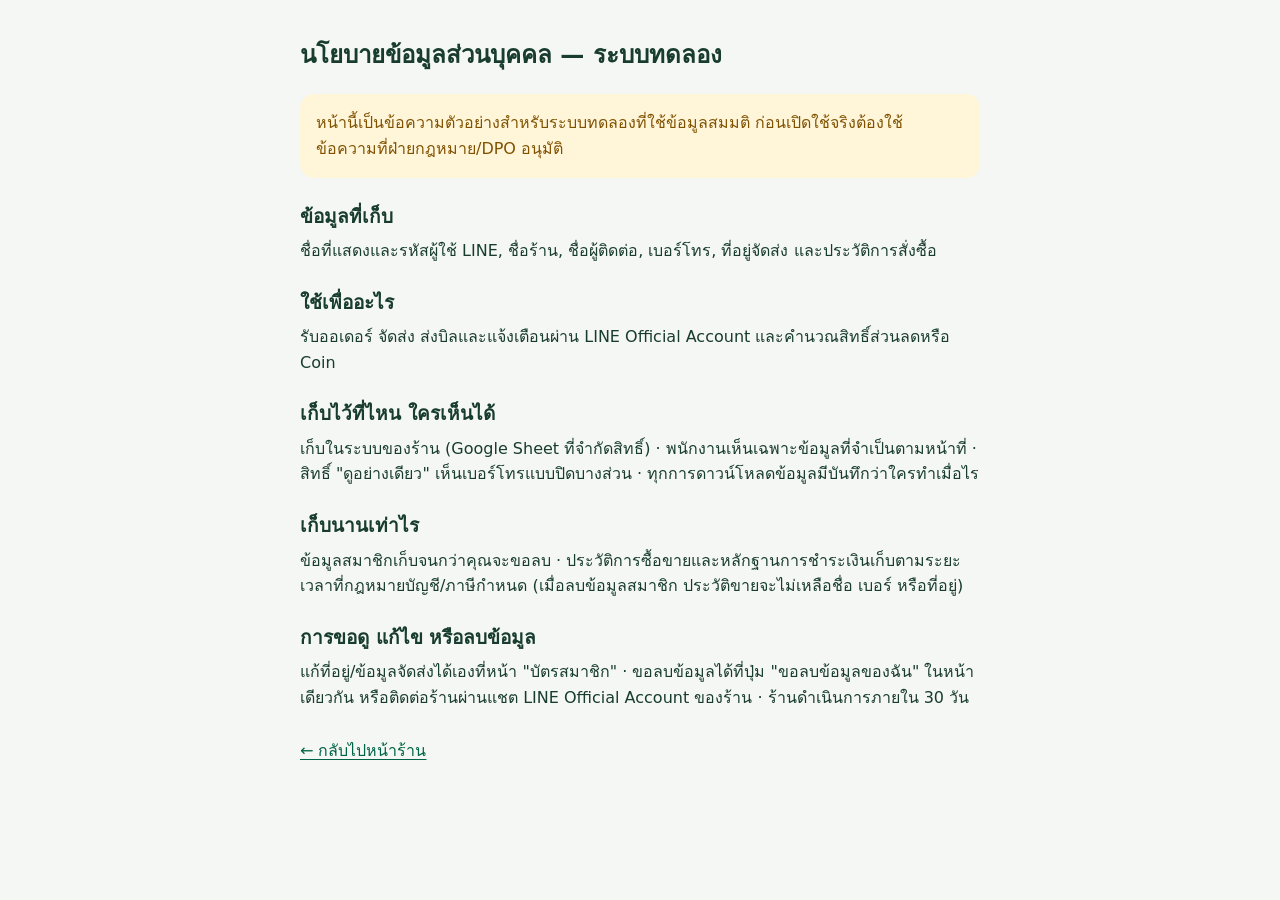
==== commit 5755e8af: "Add files via upload" ====
--- a/privacy.html
+++ b/privacy.html
@@ -4,7 +4,8 @@
 <meta charset="utf-8">
 <meta name="viewport" content="width=device-width, initial-scale=1">
 <title>นโยบายข้อมูลส่วนบุคคล (ฉบับทดลอง)</title>
-<link rel="stylesheet" href="style.css?v=20261004-ui2">
+<meta http-equiv="Content-Security-Policy" content="default-src 'self'; style-src 'self' 'unsafe-inline'; object-src 'none'; base-uri 'self'">
+<link rel="stylesheet" href="style.css?v=2.2.0">
 </head>
 <body>
 <main class="privacy-page">
@@ -14,8 +15,12 @@
 <p>ชื่อที่แสดงและรหัสผู้ใช้ LINE, ชื่อร้าน, ชื่อผู้ติดต่อ, เบอร์โทร, ที่อยู่จัดส่ง และประวัติการสั่งซื้อ</p>
 <h2>ใช้เพื่ออะไร</h2>
 <p>รับออเดอร์ จัดส่ง ส่งบิลและแจ้งเตือนผ่าน LINE Official Account และคำนวณสิทธิ์ส่วนลดหรือ Coin</p>
-<h2>การขอดูหรือลบข้อมูล</h2>
-<p>ติดต่อร้านผ่านแชต LINE Official Account ของร้าน</p>
+<h2>เก็บไว้ที่ไหน ใครเห็นได้</h2>
+<p>เก็บในระบบของร้าน (Google Sheet ที่จำกัดสิทธิ์) · พนักงานเห็นเฉพาะข้อมูลที่จำเป็นตามหน้าที่ · สิทธิ์ "ดูอย่างเดียว" เห็นเบอร์โทรแบบปิดบางส่วน · ทุกการดาวน์โหลดข้อมูลมีบันทึกว่าใครทำเมื่อไร</p>
+<h2>เก็บนานเท่าไร</h2>
+<p>ข้อมูลสมาชิกเก็บจนกว่าคุณจะขอลบ · ประวัติการซื้อขายและหลักฐานการชำระเงินเก็บตามระยะเวลาที่กฎหมายบัญชี/ภาษีกำหนด (เมื่อลบข้อมูลสมาชิก ประวัติขายจะไม่เหลือชื่อ เบอร์ หรือที่อยู่)</p>
+<h2>การขอดู แก้ไข หรือลบข้อมูล</h2>
+<p>แก้ที่อยู่/ข้อมูลจัดส่งได้เองที่หน้า "บัตรสมาชิก" · ขอลบข้อมูลได้ที่ปุ่ม "ขอลบข้อมูลของฉัน" ในหน้าเดียวกัน หรือติดต่อร้านผ่านแชต LINE Official Account ของร้าน · ร้านดำเนินการภายใน 30 วัน</p>
 <p style="margin-top:28px"><a href="index.html?page=home">← กลับไปหน้าร้าน</a></p>
 </main>
 </body>
--- a/style.css
+++ b/style.css
@@ -46,7 +46,7 @@
 @media(max-width:359px){.wrap{padding-left:12px;padding-right:12px}.top-inner{padding-left:12px;padding-right:12px;gap:7px}.brand-name span{display:none}.top .t small{font-size:10px}.tile b{font-size:12px}.tile small{font-size:9px}.hero-copy{width:88%}.hero-copy h2{font-size:25px}.product-buy{grid-column:1/-1}.tiers{grid-column:1/-1}.section-heading h2{font-size:16px}.section-heading>.hint{display:none}.benefit-strip{padding:12px;gap:8px}.benefit-end{font-size:10px}.foot .btn{font-size:13px;padding:11px}.foot .btn .ui-icon{display:none}}
 @media(prefers-color-scheme:dark){:root{--bg:#0F1D17;--surface:#192A21;--surface-2:#21382A;--sunk:#243D2E;--ink:#E6F0E7;--ink-2:#C0D0C3;--muted:#A5B6A8;--line:#324738;--line-2:#526E59;--brand-btn:#006B4E;--brand-ink:#A0DFB2;--brand-soft:#233F2D;--accent:#28675C;--accent-soft:#203D35;--accent-ink:#BAE6D4;--warn:#F1CF88;--warn-soft:#3D321D;--bad:#FFB2A7;--bad-soft:#452824;--good:#A0DFB2;--good-soft:#233F2D;color-scheme:dark}.bundle-section{background:#1D3020;border-color:var(--line)}.bundle{border-color:var(--line)}.coupon-strip{background:#243A26;border-color:var(--line-2);color:#CAE3B9}.pos{background:#263921;border-color:var(--line-2);color:#D1E2BF}.pill.bill{background:#3D321D;color:#F1CF88}.order-summary{border-top-color:#74BE8B}.add-btn{border-color:var(--line-2)}.shop-hero{color-scheme:light}.qr .code{border-color:#fff}}
 @media(prefers-reduced-motion:reduce){*{scroll-behavior:auto!important}.spinner{animation:none;border-top-color:var(--brand-ink)}}
-@media(max-width:600px){.bundle-grid{grid-template-columns:none;grid-auto-flow:column;grid-auto-columns:92%;overflow-x:auto;scroll-snap-type:x proximity;padding-bottom:8px;scrollbar-width:thin}.bundle{scroll-snap-align:start}.bundle-buy .step{height:44px}.bundle-buy .step button{width:44px}.bundle-buy .step span{min-width:26px}}
+@media(max-width:600px){.bundle-grid{grid-template-columns:none;grid-auto-flow:column;grid-auto-columns:92%;overflow-x:auto;scroll-snap-type:x proximity;padding-bottom:8px;scrollbar-width:thin}.bundle{scroll-snap-align:start}.bundle-buy .step{height:44px}.bundle-buy .step button{width:44px}.bundle-buy .step span{min-width:26px}}
 /* ===== v2: ส่วนเพิ่ม (คงโทนขาว–เขียว) ===== */
 .row-flex{display:flex;align-items:center;gap:8px;flex-wrap:wrap}.alert.row-flex .ui-icon{width:20px;height:20px}
 .notice{display:flex;align-items:center;gap:12px;width:100%;text-align:left;border-radius:16px;padding:14px 16px;border:1px solid var(--line);background:var(--surface)}.notice>span{flex:1;min-width:0}.notice b{display:block;font-size:15px}.notice small{display:block;font-size:12px;color:var(--muted)}.notice>.ui-icon:first-child{width:28px;height:28px}.notice>.ui-icon:last-child{width:18px;height:18px;color:var(--muted)}
@@ -84,3 +84,25 @@
 @media print{body.printing>*:not(#print-area){display:none!important}body.printing #print-area{display:block}#print-area{font:12px/1.4 Tahoma,sans-serif;color:#000}.print-trip{page-break-after:always}.print-trip table{width:100%;border-collapse:collapse}.print-trip th,.print-trip td{border:1px solid #444;padding:4px;vertical-align:top;min-width:0}.print-trip h2{font-size:16px;margin:0 0 4px}}
 @media(max-width:600px){.report-grid{grid-template-columns:1fr 1fr}.team-row{grid-template-columns:1fr 1fr}.team-row>div:first-child{grid-column:1/-1}.bar-row{grid-template-columns:52px 1fr 80px}.bar-row small{display:none}.pay-row{flex-direction:column}.pay-acts{justify-content:flex-start}.invite-out{flex-direction:column;align-items:stretch}.invite-out .code{align-self:center}}
 @media(prefers-color-scheme:dark){.notice.warn{border-color:var(--line-2)}.new-banner{background:#8E2A22}.invite-out .code{background:#fff}}
+/* v2.1 */
+.wave-box{display:flex;flex-direction:column;gap:4px;background:var(--brand-soft);border-radius:12px;padding:10px 12px;margin:6px 0 10px}.wave-box small{display:block;font-size:12px;color:var(--muted)}.wave-box b{display:block;font-size:15px;color:var(--brand-ink);margin-top:2px}
+.bundle.for-me{border-color:var(--brand);box-shadow:0 0 0 2px var(--brand-soft)}.bundle.for-me .bundle-label{color:var(--brand-ink);font-weight:700}
+.trip-head{display:flex;flex-wrap:wrap;gap:6px 12px;align-items:center}.trip-head select{padding:4px 8px;border-radius:8px;border:1px solid var(--line-2);background:var(--surface);color:var(--ink)}
+.stop.pool{border-left:3px solid var(--warn);padding-left:8px}.stop .note{font-size:12px;color:var(--warn);display:block}
+.funnel-table{width:100%;border-collapse:collapse;font-size:13px}.funnel-table th,.funnel-table td{padding:6px 8px;border-bottom:1px solid var(--line);text-align:right}.funnel-table th:first-child,.funnel-table td:first-child{text-align:left}
+.trip-log{display:flex;flex-wrap:wrap;gap:6px 12px;align-items:center;padding:8px 0;border-top:1px solid var(--line)}.trip-log input{width:92px;padding:4px 6px;border-radius:8px;border:1px solid var(--line-2)}
+.wave-pick{display:inline-flex;gap:4px;align-items:center;font-size:12px}.wave-pick select{padding:3px 6px;border-radius:8px;border:1px solid var(--line-2);font-size:12px;background:var(--surface);color:var(--ink)}
+.cohort-table{width:100%;border-collapse:collapse;font-size:13px}.cohort-table th,.cohort-table td{padding:6px 8px;border-bottom:1px solid var(--line);text-align:right}.cohort-table th:first-child,.cohort-table td:first-child,.cohort-table th:nth-child(2),.cohort-table td:nth-child(2){text-align:left}
+.alias-row{display:flex;gap:6px;align-items:center;margin-top:4px}.alias-row input{flex:1;min-width:0;padding:4px 8px;border-radius:8px;border:1px solid var(--line-2);font-size:12px}
+@media print{.trip-head select,.wave-pick{display:none}}
+/* v2.2: เลือก/เลือกทั้งหมด · แถบทำหลายรายการ · ทดสอบบทบาท · รูปสินค้า · รอบเย็น · ล็อกหน้าจอ */
+.pick,.pick-all input,.pick-cell input{width:22px;height:22px;accent-color:var(--brand-btn);flex-shrink:0;cursor:pointer}.pick-all{display:inline-flex;align-items:center;gap:6px;font-size:13px;font-weight:500;color:var(--ink-2);margin-left:auto;cursor:pointer}.group-h{display:flex;align-items:center;gap:8px;flex-wrap:wrap}.box h3 .pick-all{float:right}.pick-cell{min-width:36px;width:36px}.ord.picked{border-color:var(--brand-btn);box-shadow:0 0 0 2px var(--brand-soft)}
+.bulk-bar{position:sticky;bottom:calc(10px + env(safe-area-inset-bottom,0px));z-index:7;display:flex;flex-wrap:wrap;gap:8px;align-items:center;background:var(--brand-btn);color:#fff;border-radius:16px;padding:10px 12px;box-shadow:0 10px 30px #0B2A1F40}.bulk-bar>b{margin-right:auto;font-size:14px}.bulk-bar .btn{background:#fff;color:var(--brand-ink);border-color:#fff}.bulk-bar .btn.blue{background:#E9F4EC}.bulk-bar .btn.bad{background:#FCEDEB;color:var(--bad);border-color:#FCEDEB}.bulk-bar select{border-radius:10px;padding:7px 9px;border:0;max-width:180px}
+.view-as{display:flex;align-items:center;gap:10px;flex-wrap:wrap;background:var(--warn-soft);color:var(--warn);border-bottom:1px solid #EED9A6;padding:9px max(16px,calc((100vw - 1100px)/2));font-size:13px}.view-as>span{flex:1;min-width:180px}
+.img-acts{display:flex;flex-direction:column;gap:4px;margin-top:6px}.img-acts .btn{font-size:12px;padding:5px 8px;min-height:30px}.img-cell{min-width:110px}
+.slot-pick{display:flex;flex-direction:column;gap:6px;margin:6px 0}.slot-pick .chk{align-items:flex-start;border:1px solid var(--line);border-radius:12px;padding:10px 12px}.slot-pick .chk:has(input:checked){border-color:var(--brand-btn);background:var(--brand-soft)}
+.trip.evening{border-left:4px solid #C77700}.lock-screen>.ui-icon{color:var(--brand-ink)}.privacy-box{border:1px dashed var(--bad)}.stat-card small.hint{font-size:11px}
+.print-trip tr.set td{background:#eee}
+@media(max-width:600px){.bulk-bar{bottom:calc(8px + env(safe-area-inset-bottom,0px));padding:9px}.bulk-bar>b{width:100%}.pick-all span{font-size:12px}}
+@media(prefers-color-scheme:dark){.bulk-bar .btn{color:#0F3B2A}.view-as{border-color:var(--line-2)}.print-trip tr.set td{background:#ddd}}
+@media(min-width:601px){.admin-overview{grid-template-columns:repeat(auto-fit,minmax(170px,1fr))}}
